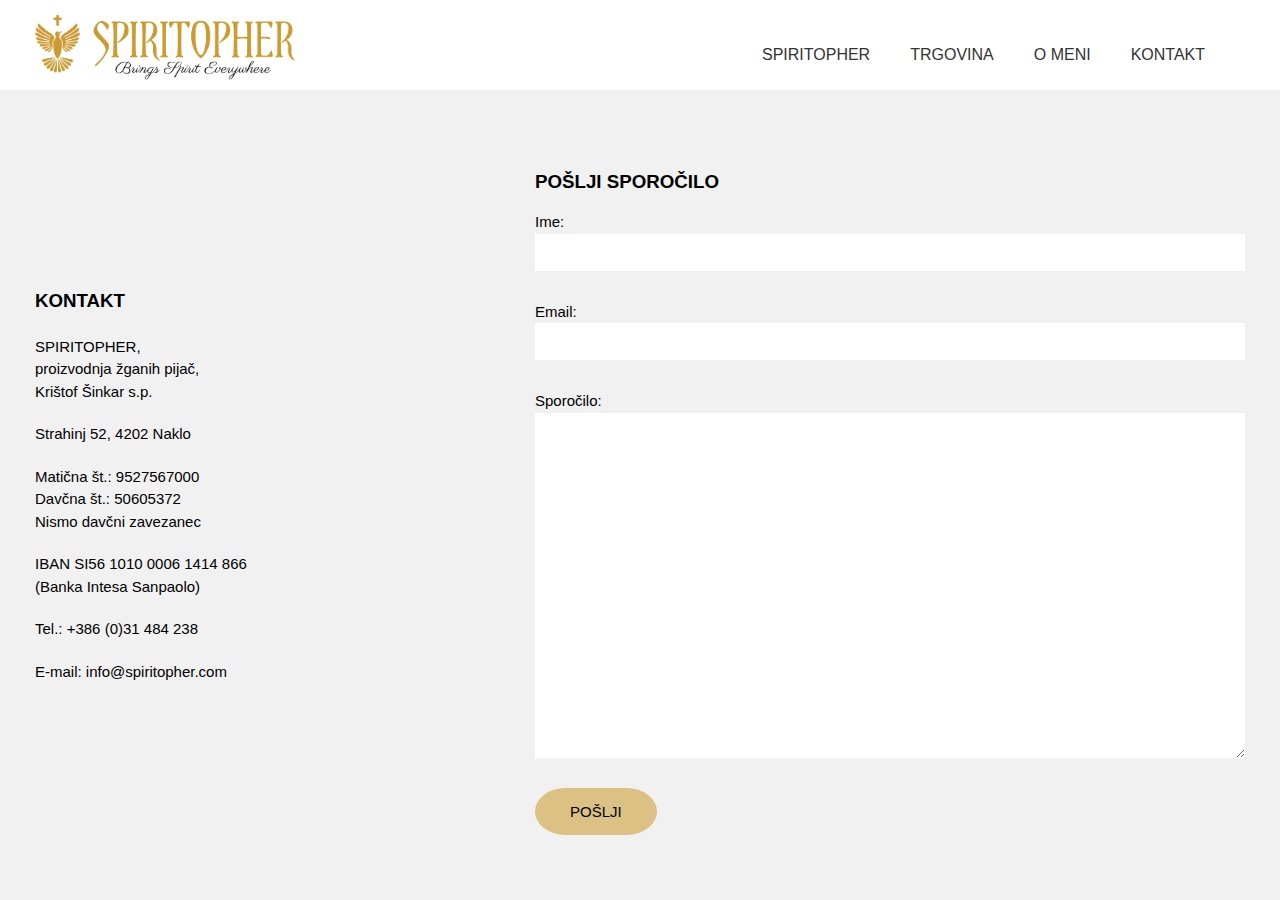
==== contact.html @ 78ba19c9 "s" ====
<!DOCTYPE html>
<html lang="en">
  <head>
    <meta charset="UTF-8" />
    <meta name="viewport" content="width=device-width, initial-scale=1.0" />
    <link href="https://fonts.cdnfonts.com/css/tt-norms-pro" rel="stylesheet" />
    <link rel="stylesheet" href="css/style.css" />
    <link
      rel="stylesheet"
      href="https://cdnjs.cloudflare.com/ajax/libs/font-awesome/6.5.1/css/all.min.css"
      integrity="sha512-DTOQO9RWCH3ppGqcWaEA1BIZOC6xxalwEsw9c2QQeAIftl+Vegovlnee1c9QX4TctnWMn13TZye+giMm8e2LwA=="
      crossorigin="anonymous"
      referrerpolicy="no-referrer"
    />
    <link rel="shortcut icon" href="images/favicon2.png" type="image/x-icon" />
    <title>Spiritopher</title>
  </head>
  <body>
    <nav class="navbar" id="navbar">
      <div class="container">
        <div class="logo">
          <a href="index.html">
            <img src="images/logo_nav.png" alt="logo" />
          </a>
        </div>
        <div class="main-menu">
          <ul>
            <li>
              <a href="index.html"> SPIRITOPHER </a>
            </li>
            <li>
              <a href="trgovina.html">TRGOVINA</a>
            </li>
            <li>
              <a href="omeni.html">O MENI</a>
            </li>
            <li>
              <a href="contact.html">KONTAKT</a>
            </li>

            <li>
              <a class="btn btn-light" href="trgovina.html"
                ><i class="fa fa-shopping-cart" aria-hidden="true"></i
              ></a>
            </li>
          </ul>
        </div>

        <button id="hamburger-button" class="hamburger-button">
          <div class="hamburger-line"></div>
          <div class="hamburger-line"></div>
          <div class="hamburger-line"></div>
        </button>
        <div class="mobile-menu">
          <ul>
            <li>
              <a href="index.html"> SPIRITOPHER </a>
            </li>
            <li>
              <a href="trgovina.html">TRGOVINA</a>
            </li>
            <li>
              <a href="omeni.html">O MENI</a>
            </li>
            <li>
              <a href="contact.html">KONTAKT</a>
            </li>
          </ul>
        </div>
        <div class="logo-mobile">
          <a href="index.html">
            <img src="images/logo.png" alt="logo" />
          </a>
        </div>
        <div class="shopping_bag">
          <a href="trgovina.html">
            <img
              src="images/shopping_bag.png"
              alt="shopping_bag"
              class="shopping-bag-img"
            />
          </a>
        </div>
      </div>
    </nav>
    <section class="kontakt">
      <div class="container">
        <div class="kontakt-podatki">
          <h3>KONTAKT</h3>
          <p>
            SPIRITOPHER, <br />
            proizvodnja žganih pijač, <br />
            Krištof Šinkar s.p.
          </p>
          <p>Strahinj 52, 4202 Naklo</p>
          <p>
            Matična št.: 9527567000<br />
            Davčna št.: 50605372 <br />
            Nismo davčni zavezanec
          </p>
          <p>
            IBAN SI56 1010 0006 1414 866 <br />
            (Banka Intesa Sanpaolo)
          </p>
          <p>Tel.: +386 (0)31 484 238</p>
          <p>E-mail: info@spiritopher.com</p>
        </div>
        <div class="kontakt-sporocilo">
          <div class="kontakt-podatki-mobile">
            <h3>KONTAKT</h3>
            <p>
              SPIRITOPHER, <br />
              proizvodnja žganih pijač, <br />
              Krištof Šinkar s.p.
            </p>
            <p>Strahinj 52, 4202 Naklo</p>
            <p>
              Matična št.: 9527567000<br />
              Davčna št.: 50605372 <br />
              Nismo davčni zavezanec
            </p>
            <p>
              IBAN SI56 1010 0006 1414 866<br />
              (Banka Intesa Sanpaolo)
            </p>
            <p>Tel.: +386 (0)31 484 238</p>
            <p>E-mail: info@spiritopher.com</p>
          </div>
          <form
            name="contact"
            method="POST"
            data-netlify="true"
            netlify-honeypot="bot-field"
            action="/success.html"
          >
            <h3><br />POŠLJI SPOROČILO</h3>
            <p>
              <label
                >Ime: <br />
                <input type="text" name="name"
              /></label>
            </p>
            <p>
              <label
                >Email: <br />
                <input type="email" name="email"
              /></label>
            </p>

            <p class="p-textarea">
              <label
                >Sporočilo: <br />
                <textarea class="textarea" name="message"></textarea>
              </label>
            </p>
            <p class="hidden">
              <label>
                Don’t fill this out if you’re human: <input name="bot-field" />
              </label>
            </p>
            <p>
              <button class="poslji" type="submit">
                <p>POŠLJI</p>
              </button>
            </p>
          </form>
        </div>
      </div>
    </section>
    <script src="js/main.js"></script>
  </body>
</html>
---- css/style.css ----
input:-webkit-autofill,
input:-webkit-autofill:hover,
input:-webkit-autofill:focus,
textarea:-webkit-autofill,
textarea:-webkit-autofill:hover,
textarea:-webkit-autofill:focus,
select:-webkit-autofill,
select:-webkit-autofill:hover,
select:-webkit-autofill:focus {
  -webkit-box-shadow: 0 0 0px 1000px #ffffff inset !important;
}
* {
  box-sizing: border-box;
  margin: 0;
  padding: 0;
  -webkit-tap-highlight-color: rgba(0, 0, 0, 0);
}
.hidden {
  display: none;
}
:root {
  --gold-color: #ca992e;
}
.izdelava {
  margin: 70px 0px;
  display: flex;
  flex-direction: column;
  align-items: center;
}
.razlaga {
  margin: auto;
  margin-top: 10vh;
  max-width: 550px;
  display: flex;
  flex-direction: column;
  align-items: center;
}
.ornament {
  margin-top: 80px;
  margin-bottom: 50px;
  max-width: 80%;
  max-height: 120px;
}
.back-link {
  font-weight: 600;
  color: #bd8f2c;
}
.card {
  display: flex;
  flex-direction: column;
  position: absolute;
  top: 50%;
  left: 50%;
  transform: translate(-50%, -50%);
  width: 75%;
  max-width: 364px;
  padding: 24px;
  background: white;
  border-radius: 8px;
  box-shadow: 0 2px 4px 0 rgba(0, 0, 0, 0.16);
}
body {
  font-family: "TT Norms Pro", sans-serif;
  font-size: 16px;
  line-height: 1.5;
  background: #f1f1f1;
}
a {
  text-decoration: none;
  color: #333;
}

ul {
  list-style: none;
}
img {
  max-width: 100%;
  height: auto;
}
.navbar .main-menu ul {
  display: flex;
}
.navbar ul li a {
  padding-top: 20px;
  padding-left: 20px;
  padding-right: 20px;
  padding-bottom: 0px;
  display: block;
  font-weight: 500;
  transition: 0.3s;
}
.navbar ul li a:hover {
  color: var(--gold-color);
}
.logo img {
  max-width: 300px;
  display: block;
  padding-top: 15px;
  padding-left: 20px;
  padding-right: 20px;
  padding-bottom: 10px;
}
.logo-mobile {
  display: block;
  padding: 10px;
  padding-top: 15px;
  max-width: 250px;
  margin: 10px 25px;
  flex-shrink: 1;
}

/* Utility Classes */
.container {
  max-width: 1320px;
  margin: 0 auto;
  padding: 0 15px;
}
.navbar {
  background-color: #fff;
}
.navbar .container {
  display: flex;
  justify-content: space-between;
  align-items: center;
}
.shopping_bag {
  display: block;
  padding: 10px;
  height: 48px;
  width: 48px;
  min-width: 48px;
  margin-left: 10px;
  flex-shrink: 1;
}

.hamburger-button {
  display: block;
  background: none;
  border: none;
  cursor: pointer;
  padding: 10px;
  z-index: 1000;
  margin-right: 10px;
}
.hamburger-line {
  width: 27px;
  height: 2px;
  border-radius: 3px;
  background: #333;
  margin: 6px 0;
}
.mobile-menu {
  position: fixed;
  top: 0;
  left: -300px;
  width: 250px;
  height: 100%;
  z-index: 100;
  background-color: rgb(255, 255, 255);
  box-shadow: 0px 0px 10px rgba(0, 0, 0, 0.2);
  transition: right 0.3s ease-in-out;
}
.mobile-menu.active {
  left: 0;
}
.mobile-menu ul {
  margin-top: 170px;
  padding-left: 10px;
}
.mobile-menu ul li {
  margin: 10px 0;
}
.mobile-menu ul li a {
  font-size: 20px;
  transition: 0.3s;
}
.kontakt-podatki {
  display: block;
  padding: 20px;
}
.kontakt p {
  font-size: 15px;
  font-weight: 400;
  margin: 20px 0;
}
.kontakt .kontakt-sporocilo p {
  margin: 15px 0;
}

.kontakt-sporocilo {
  display: flex;
  flex-direction: column;
  height: 100vh;
  width: 60%;
  padding: 20px;
  padding-top: 50px;
  padding-bottom: 50px;
}
.kontakt .container {
  display: flex;
  flex-direction: row;
  justify-content: space-between;
  align-items: center;
}
.kontakt-sporocilo input {
  width: 100%;
  padding: 10px;
  font-size: 15px;
  border: none;
}
input {
  outline: none;
}

textarea {
  outline: none;
}
form {
  display: flex;
  flex-direction: column;
  justify-content: space-between;
  height: 100%;
}
form .p-textarea {
  display: flex;
  flex-direction: column;
  height: 100%;
}
.p-textarea {
  display: flex;
  height: 100%;
}
form .p-textarea label {
  display: flex;
  flex-direction: column;
  height: 100%;
}
.textarea {
  width: 100%;
  height: 100%;
  border: none;
  padding: 10px;
  font-size: 15px;
}
.poslji {
  padding: 0 35px;
  background-color: #ca992e8d;
  border: none;
  border-radius: 25%/50%;
}
.poslji p {
  margin: 0;
  font-size: 15px;
  font-weight: 500;
}
.kontakt-podatki-mobile {
  display: block;
  margin-top: 20px;
}

/* Media-query */
@media (max-width: 400px) {
  .razlaga {
    padding: 15px;
  }
  .mobile-menu ul li a {
    font-size: 15px;
  }
  .mobile-menu ul {
    margin-top: 120px;
  }
  .mobile-menu {
    width: 200px;
  }
  .logo-mobile {
    padding: 7px;
    padding-top: 10px;
    padding-bottom: 0px;
  }
  .hamburger-line {
    width: 20px;
    height: 1.5px;
    margin: 5px 0;
  }
  .shopping_bag {
    height: 40px;
    width: 40px;
    min-width: 40px;
    margin-top: 30px;
  }
  .hamburger-button {
    margin-top: 30px;
  }
}
@media (min-width: 400px) and (max-width: 900px) {
  .razlaga {
    font-size: 15px;
    padding: 20px;
  }
}
@media (max-width: 900px) {
  .ornament {
    margin-top: 40px;
    margin-bottom: 35px;
  }
  .razlaga {
    margin-top: 5vh;
  }
  .navbar .main-menu {
    display: none;
  }
  .navbar .logo {
    display: none;
  }
  .kontakt .container {
    flex-direction: column;
  }
  .kontakt-sporocilo {
    width: 100%;
    max-width: 570px;
    padding: 20px;
  }
  form .p-textarea label {
    height: 200px;
  }
  form {
    height: auto;
  }
  .kontakt-sporocilo p {
    font-size: 15px;
    margin: 10px;
  }
  .kontakt-sporocilo h3 {
    font-size: 17px;
  }
  .poslji {
    padding: 0 25px;
    margin-bottom: 10px;
  }

  .kontakt-podatki {
    display: none;
  }
}

@media (min-width: 900px) {
  .navbar .logo-mobile {
    display: none;
  }
  .navbar .mobile-menu {
    display: none;
  }
  .hamburger-button {
    display: none;
  }
  .shopping_bag {
    display: none;
  }
  .kontakt-podatki {
    display: block;
  }
  .kontakt-podatki-mobile {
    display: none;
  }
}
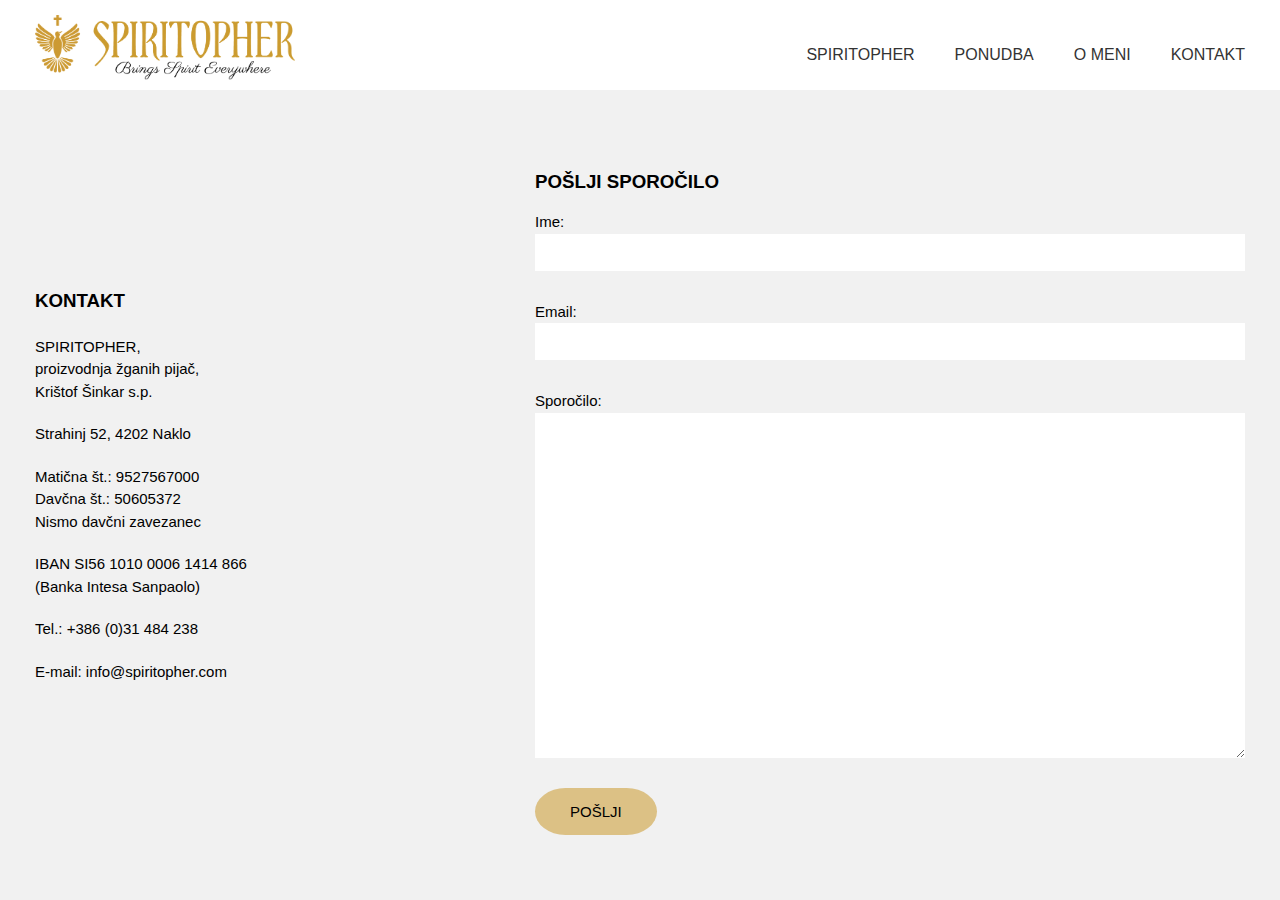
==== commit a717be73: "ponudba" ====
--- a/contact.html
+++ b/contact.html
@@ -12,7 +12,8 @@
       crossorigin="anonymous"
       referrerpolicy="no-referrer"
     />
-    <link rel="shortcut icon" href="images/favicon2.png" type="image/x-icon" />
+    <link rel="shortcut icon" href="/images/favicon2.ico" type="image/x-icon" />
+
     <title>Spiritopher</title>
   </head>
   <body>
@@ -29,7 +30,7 @@
               <a href="index.html"> SPIRITOPHER </a>
             </li>
             <li>
-              <a href="trgovina.html">TRGOVINA</a>
+              <a href="trgovina.html">PONUDBA</a>
             </li>
             <li>
               <a href="omeni.html">O MENI</a>
@@ -38,11 +39,11 @@
               <a href="contact.html">KONTAKT</a>
             </li>
 
-            <li>
+            <!-- <li>
               <a class="btn btn-light" href="trgovina.html"
                 ><i class="fa fa-shopping-cart" aria-hidden="true"></i
               ></a>
-            </li>
+            </li> -->
           </ul>
         </div>
 
@@ -57,7 +58,7 @@
               <a href="index.html"> SPIRITOPHER </a>
             </li>
             <li>
-              <a href="trgovina.html">TRGOVINA</a>
+              <a href="trgovina.html">PONUDBA</a>
             </li>
             <li>
               <a href="omeni.html">O MENI</a>
@@ -72,7 +73,7 @@
             <img src="images/logo.png" alt="logo" />
           </a>
         </div>
-        <div class="shopping_bag">
+        <!-- <div class="shopping_bag">
           <a href="trgovina.html">
             <img
               src="images/shopping_bag.png"
@@ -80,7 +81,7 @@
               class="shopping-bag-img"
             />
           </a>
-        </div>
+        </div> -->
       </div>
     </nav>
     <section class="kontakt">
--- a/css/style.css
+++ b/css/style.css
@@ -363,3 +363,8 @@
     display: none;
   }
 }
+@media (max-height: 670px) {
+  .kontakt-sporocilo {
+    padding: 20px;
+  }
+}
